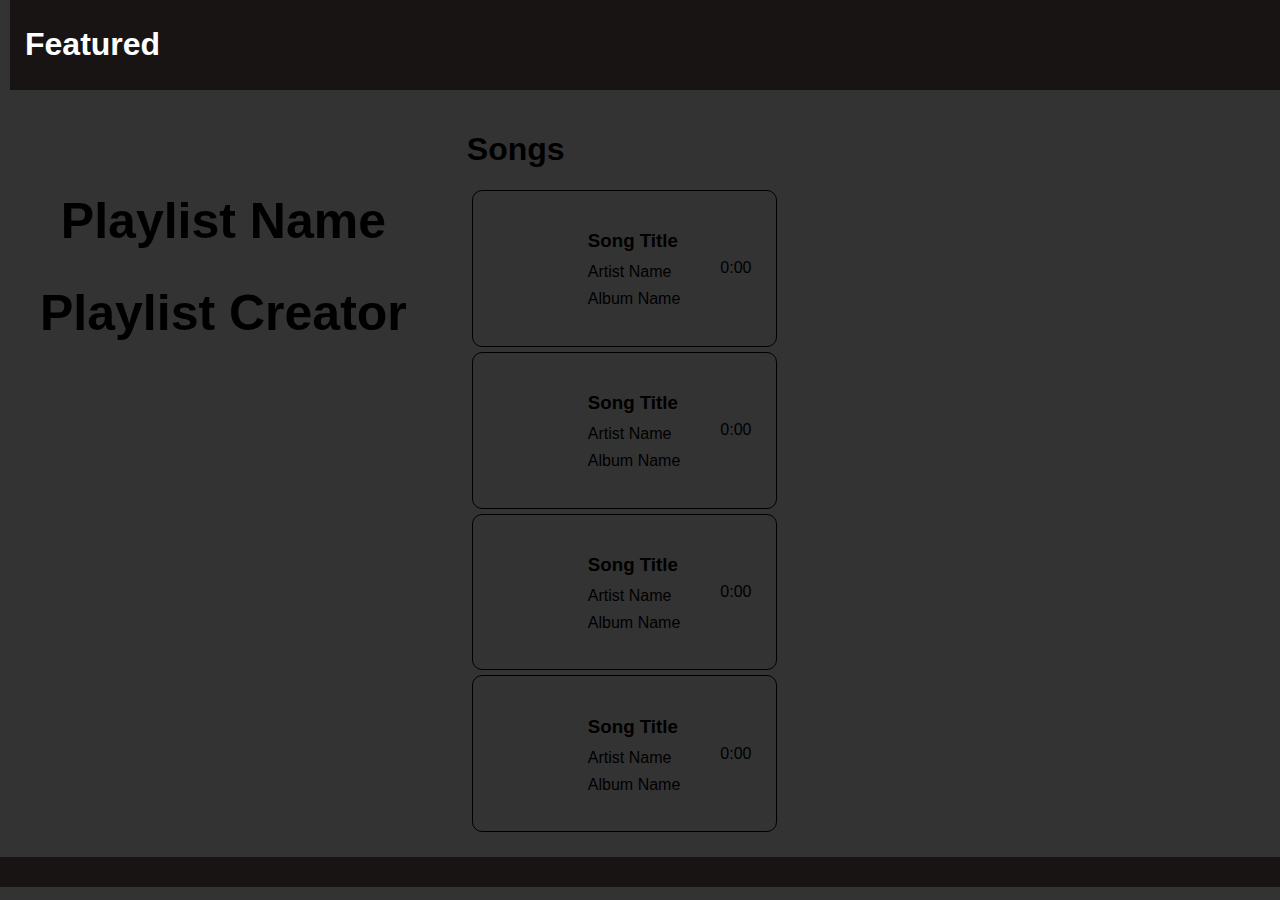
==== music-playlist-creator/feature.html @ c321c266 "strucutre of feature page" ====
<!DOCTYPE html>
<html lang="en">
<head>
    <meta charset="UTF-8">
    <meta name="viewport" content="width=device-width, initial-scale=1.0">
    <title>Featured</title>
    <link rel="icon" type="image/x-icon" href="/images/favicon.ico">
    <link rel="stylesheet" href="style.css">
</head>
<body>
    <header>
        <h1>Featured</h1>
    </header>

    <main>
        <div class="featured-container">
            <div class="featured-container-left">
                <img src="assets/img/playlist.png" alt="" id="feature-img">
                <h1>Playlist Name</h1>
                <h1>Playlist Creator</h1>
            </div>
            <divc class="featured-container-right">
                <div class="featured-songs">
                    <h1>Songs</h1>
                    <div class="modal-song">
                        <div class="modal-song-left">
                            <div class="modal-song-left-img">
                                <img src="assets/img/favicon.ico" alt="" width="30px">
                            </div>
                            <div class="modal-song-right-text">
                                <h3>Song Title</h3>
                                <p>Artist Name</p>
                                <p>Album Name</p>
                            </div>
                        </div>
                        <div class="modal-song-right">
                            <p>0:00</p>
                        </div>
                    </div>
                    <div class="modal-song">
                        <div class="modal-song-left">
                            <div class="modal-song-left-img">
                                <img src="assets/img/favicon.ico" alt="" width="30px">
                            </div>
                            <div class="modal-song-right-text">
                                <h3>Song Title</h3>
                                <p>Artist Name</p>
                                <p>Album Name</p>
                            </div>
                        </div>
                        <div class="modal-song-right">
                            <p>0:00</p>
                        </div>
                    </div>
                    <div class="modal-song">
                        <div class="modal-song-left">
                            <div class="modal-song-left-img">
                                <img src="assets/img/favicon.ico" alt="" width="30px">
                            </div>
                            <div class="modal-song-right-text">
                                <h3>Song Title</h3>
                                <p>Artist Name</p>
                                <p>Album Name</p>
                            </div>
                        </div>
                        <div class="modal-song-right">
                            <p>0:00</p>
                        </div>
                    </div>
                    <div class="modal-song">
                        <div class="modal-song-left">
                            <div class="modal-song-left-img">
                                <img src="assets/img/favicon.ico" alt="" width="30px">
                            </div>
                            <div class="modal-song-right-text">
                                <h3>Song Title</h3>
                                <p>Artist Name</p>
                                <p>Album Name</p>
                            </div>
                        </div>
                        <div class="modal-song-right">
                            <p>0:00</p>
                        </div>
                    </div>
                </div>

            </div>
        </div>
    </main>
    

    <footer>
        <!-- Your footer content here 
            - contacts
            - copywrite
            
        -->
        
    </footer>
    <script src="data/data.js"></script>
    <script src="script.js"></script>

</body>
</html>
---- music-playlist-creator/style.css ----
body {
    font-family: 'Arial', sans-serif;
    margin: 0;
    padding: 0;
    background-color: #333333;
    font-family: Verdana, sans-serif;

}

header{
    width: 100%;
    margin-left: 10px;
    padding: 5px 5px 5px 15px; /* Adjusted padding */
    display: flex;
    justify-content: start;
    background-color: #191414;
    color: white; 
}

footer {
    width: 100%;
    padding: 15px 0;
    background-color: #191414;
}

.playlist-cards {
    margin: 15px;
    padding: 15px;
    display: flex;
    flex-wrap: wrap;
    align-items: center;
    justify-content: center;
    border-radius: 7%;
    gap: 10%;
    row-gap: 10%;
}

.playlist-card {
    margin: 10px;
    padding: 10px;
    background-color: #1DB954;
    border-radius: 7%;
    transition: transform 0.3s ease, box-shadow 0.3s ease; /* Smooth transition for transform and shadow */
    cursor: pointer; /* Changes the cursor to a pointer to indicate it's clickable */
    box-shadow: 0 2px 5px rgba(0,0,0,0.2); /* Initial subtle shadow */
}

.playlist-card:hover {
    transform: scale(1.05); /* Scales up the card slightly */
    box-shadow: 0 5px 15px rgba(0,0,0,0.3); /* Adds a more pronounced shadow */
}

.playlist-card img{
    border-radius: 7%;
}

.playlist-card h3,
.playlist-card p {
    /* display: flex;
    flex-wrap: wrap;
    white-space: normal;
    overflow: hidden;
    text-overflow: ellipsis; */
    margin-top: 3px; /* Reduces the space above the element */
    margin-bottom: 3px; /* Reduces the space below the element */
}

.like-count {
    display: flex;
    justify-content: start;
}

.like-count img:hover {
    cursor: pointer;
    color: red;
}

.modal {
    margin: 5px;
    padding: 5px;
    display: flex; /* Hidden by default */
    visibility: visible;
    position: fixed; /* Stay in place */
    z-index: 1; /* Sit on top */
    left: 0;
    top: 0;
    width: 100%; /* Full width */
    height: 100%; /* Full height */
    overflow: auto; /* Enable scroll if needed */
    background-color: rgba(0,0,0,0.4); /* Black w/ opacity */
 }
 .modal-content {
    background-color: #fefefe;
    margin: 15% auto; /* 15% from the top and centered */
    padding: 20px;
    border: 1px solid #888;
    width: 80%; /* Could be more or less, depending on screen size */
    border-radius: 7%;
    
 }
 .close {
    color: #aaa;
    float: right;
    font-size: 28px;
    font-weight: bold;
 }
 .close:hover,
 .close:focus {
    color: black;
    text-decoration: none;
    cursor: pointer;
 }

 .modal-banner {
    display: flex;
    justify-content: stretch;
    border-radius: 7%;
 }

 .modal-banner-titles {
    margin-top: 50px;
    margin: 10px;
    padding: 10px;
    font-size: 25px;
 }

 .modal-banner-img {
    border-radius: 7%;
    margin: 10px;
    padding: 10px;
 }

 .modal-banner-close {
    display: flex;
    justify-content: end;
 }

 .modal-songs {
    margin: 10px;
    padding: 10px;
 }

 .modal-song {
    margin: 5px;
    padding: 5px;
    display: flex;
    justify-content: stretch;
    justify-content: space-between;
    border: 0.7px solid black; /* Sets a black border with a thickness of 2 pixels */
    border-radius: 10px;
}

 .modal-song-left {
    display: flex;
    justify-content: start;
 }

 .modal-song-left-img {
    display: flex;
    align-items: center;
    margin: 20px;
    padding: 10px;
 }

 .modal-song-right-text {
    margin: 10px;
    padding: 10px;
    line-height: 0.7;
 }

 .modal-song-right {
    display: flex;
    justify-content: end;
    align-items: center;
    margin: 10px;
    padding: 10px;
 }


 .shuffle-btn-container {
    display: flex;
    justify-content: center;
    width: 100%;
 }

 .shuffle-btn {
    padding: 20px;
    margin: 10px;
    border-radius: 7%;
    background-color: #191414;
    color: #fefefe;
    cursor: pointer;
 }

 .shuffle-btn:hover {
    background-color: #90EE90;
 }

 /* ------------------------------ FEATURE PAGE -------------------------------- */

.featured-container {
    margin: 10px;
    padding: 10px;
    display: flex;
}

 .featured-container-left {
    margin: 10px;
    margin-right: 50px;
    padding: 10px;
    font-size: 25px;
    text-align: center;
 }

 #feature-img {
    border-radius: 7%;
 }

 .featured-container-left img{
    width: 500px;
 }
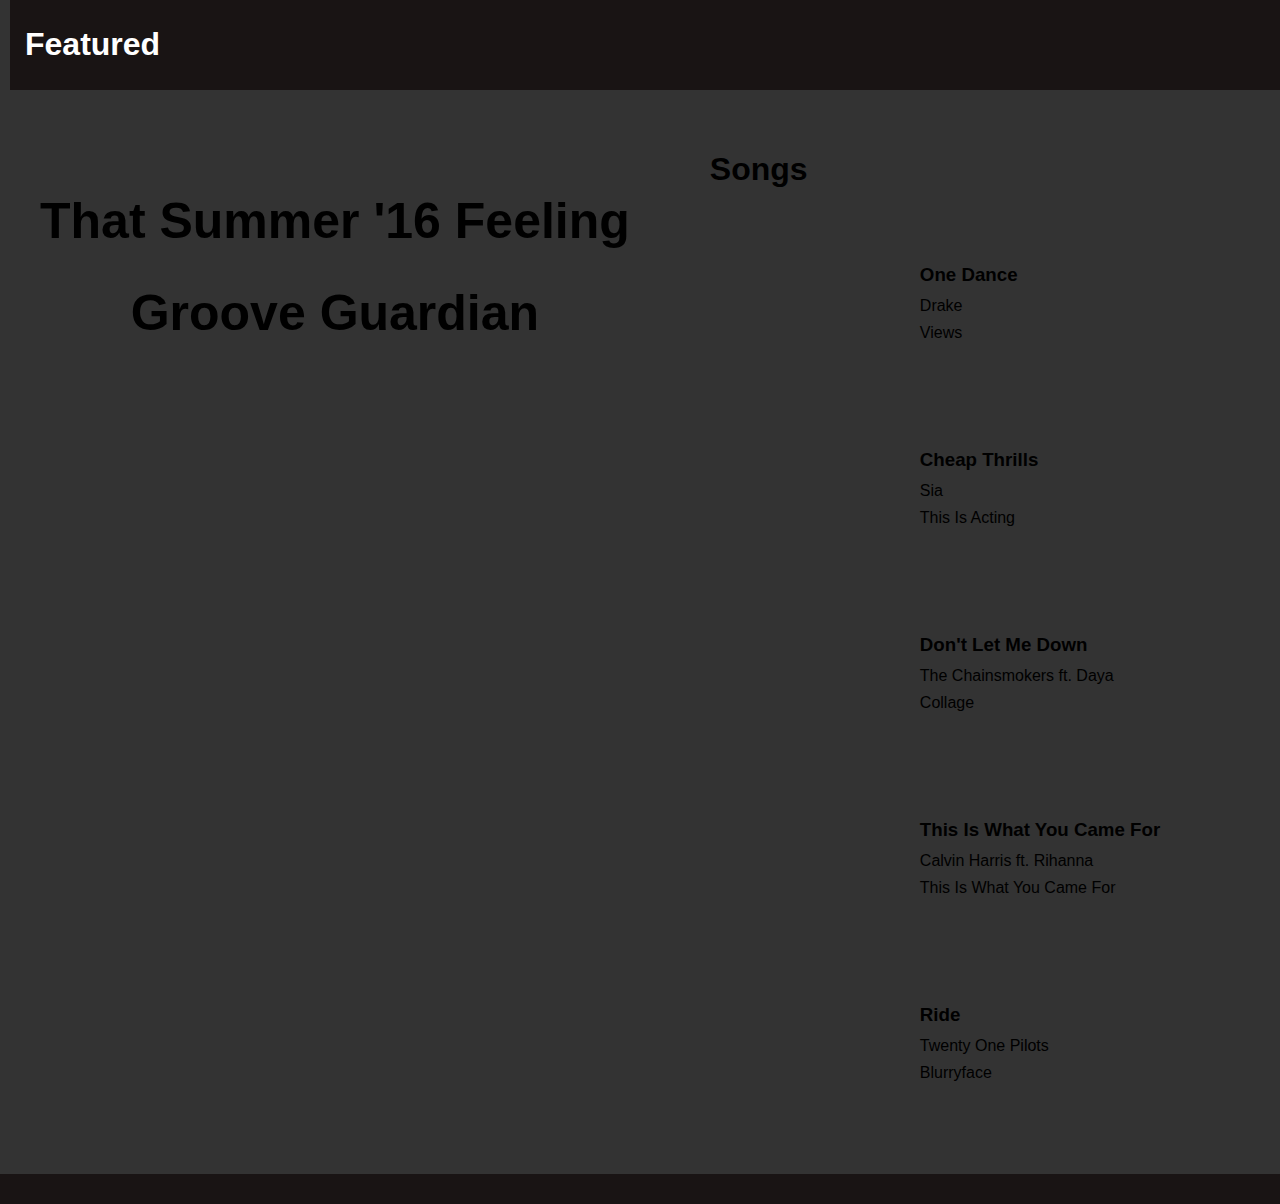
==== commit 4fc61ae4: "core features of featured page" ====
--- a/music-playlist-creator/feature.html
+++ b/music-playlist-creator/feature.html
@@ -15,70 +15,70 @@
     <main>
         <div class="featured-container">
             <div class="featured-container-left">
-                <img src="assets/img/playlist.png" alt="" id="feature-img">
+                <img src="assets/img/playlist.png" alt="" id="featured-img">
                 <h1>Playlist Name</h1>
                 <h1>Playlist Creator</h1>
             </div>
-            <divc class="featured-container-right">
+            <div class="featured-container-right">
                 <div class="featured-songs">
                     <h1>Songs</h1>
-                    <div class="modal-song">
-                        <div class="modal-song-left">
-                            <div class="modal-song-left-img">
+                    <div class="featured-song">
+                        <div class="featured-song-left">
+                            <div class="featured-song-left-img">
                                 <img src="assets/img/favicon.ico" alt="" width="30px">
                             </div>
-                            <div class="modal-song-right-text">
+                            <div class="featured-song-right-text">
                                 <h3>Song Title</h3>
                                 <p>Artist Name</p>
                                 <p>Album Name</p>
                             </div>
                         </div>
-                        <div class="modal-song-right">
+                        <div class="featured-song-right">
                             <p>0:00</p>
                         </div>
                     </div>
-                    <div class="modal-song">
-                        <div class="modal-song-left">
-                            <div class="modal-song-left-img">
+                    <div class="featured-song">
+                        <div class="featured-song-left">
+                            <div class="featured-song-left-img">
                                 <img src="assets/img/favicon.ico" alt="" width="30px">
                             </div>
-                            <div class="modal-song-right-text">
+                            <div class="featured-song-right-text">
                                 <h3>Song Title</h3>
                                 <p>Artist Name</p>
                                 <p>Album Name</p>
                             </div>
                         </div>
-                        <div class="modal-song-right">
+                        <div class="featured-song-right">
                             <p>0:00</p>
                         </div>
                     </div>
-                    <div class="modal-song">
-                        <div class="modal-song-left">
-                            <div class="modal-song-left-img">
+                    <div class="featured-song">
+                        <div class="featured-song-left">
+                            <div class="featured-song-left-img">
                                 <img src="assets/img/favicon.ico" alt="" width="30px">
                             </div>
-                            <div class="modal-song-right-text">
+                            <div class="featured-song-right-text">
                                 <h3>Song Title</h3>
                                 <p>Artist Name</p>
                                 <p>Album Name</p>
                             </div>
                         </div>
-                        <div class="modal-song-right">
+                        <div class="featured-song-right">
                             <p>0:00</p>
                         </div>
                     </div>
-                    <div class="modal-song">
-                        <div class="modal-song-left">
-                            <div class="modal-song-left-img">
+                    <div class="featured-song">
+                        <div class="featured-song-left">
+                            <div class="featured-song-left-img">
                                 <img src="assets/img/favicon.ico" alt="" width="30px">
                             </div>
-                            <div class="modal-song-right-text">
+                            <div class="featured-song-right-text">
                                 <h3>Song Title</h3>
                                 <p>Artist Name</p>
                                 <p>Album Name</p>
                             </div>
                         </div>
-                        <div class="modal-song-right">
+                        <div class="featured-song-right">
                             <p>0:00</p>
                         </div>
                     </div>
@@ -98,7 +98,7 @@
         
     </footer>
     <script src="data/data.js"></script>
-    <script src="script.js"></script>
+    <script src="scriptF.js"></script>
 
 </body>
 </html>--- a/music-playlist-creator/style.css
+++ b/music-playlist-creator/style.css
@@ -212,10 +212,61 @@
     text-align: center;
  }
 
- #feature-img {
+ #featured-img {
     border-radius: 7%;
  }
 
  .featured-container-left img{
     width: 500px;
+ }
+
+ .featured-container-right {
+    display: flex;
+    justify-content: stretch;
+ }
+
+
+
+
+ .featured-songs {
+    margin: 10px;
+    padding: 10px;
+    display: flex;
+    flex-direction: column;
+ }
+
+ .featured-song {
+    margin: 5px;
+    padding: 5px;
+    display: flex;
+    justify-content: stretch;
+    justify-content: space-between;
+    border: 0.7px solid black; /* Sets a black border with a thickness of 2 pixels */
+    border-radius: 10px;
+}
+
+ .featured-song-left {
+    display: flex;
+    justify-content: start;
+ }
+
+ .featured-song-left-img {
+    display: flex;
+    align-items: center;
+    margin: 20px;
+    padding: 10px;
+ }
+
+ .featured-song-right-text {
+    margin: 10px;
+    padding: 10px;
+    line-height: 0.7;
+ }
+
+ .featured-song-right {
+    display: flex;
+    justify-content: end;
+    align-items: center;
+    margin: 10px;
+    padding: 10px;
  }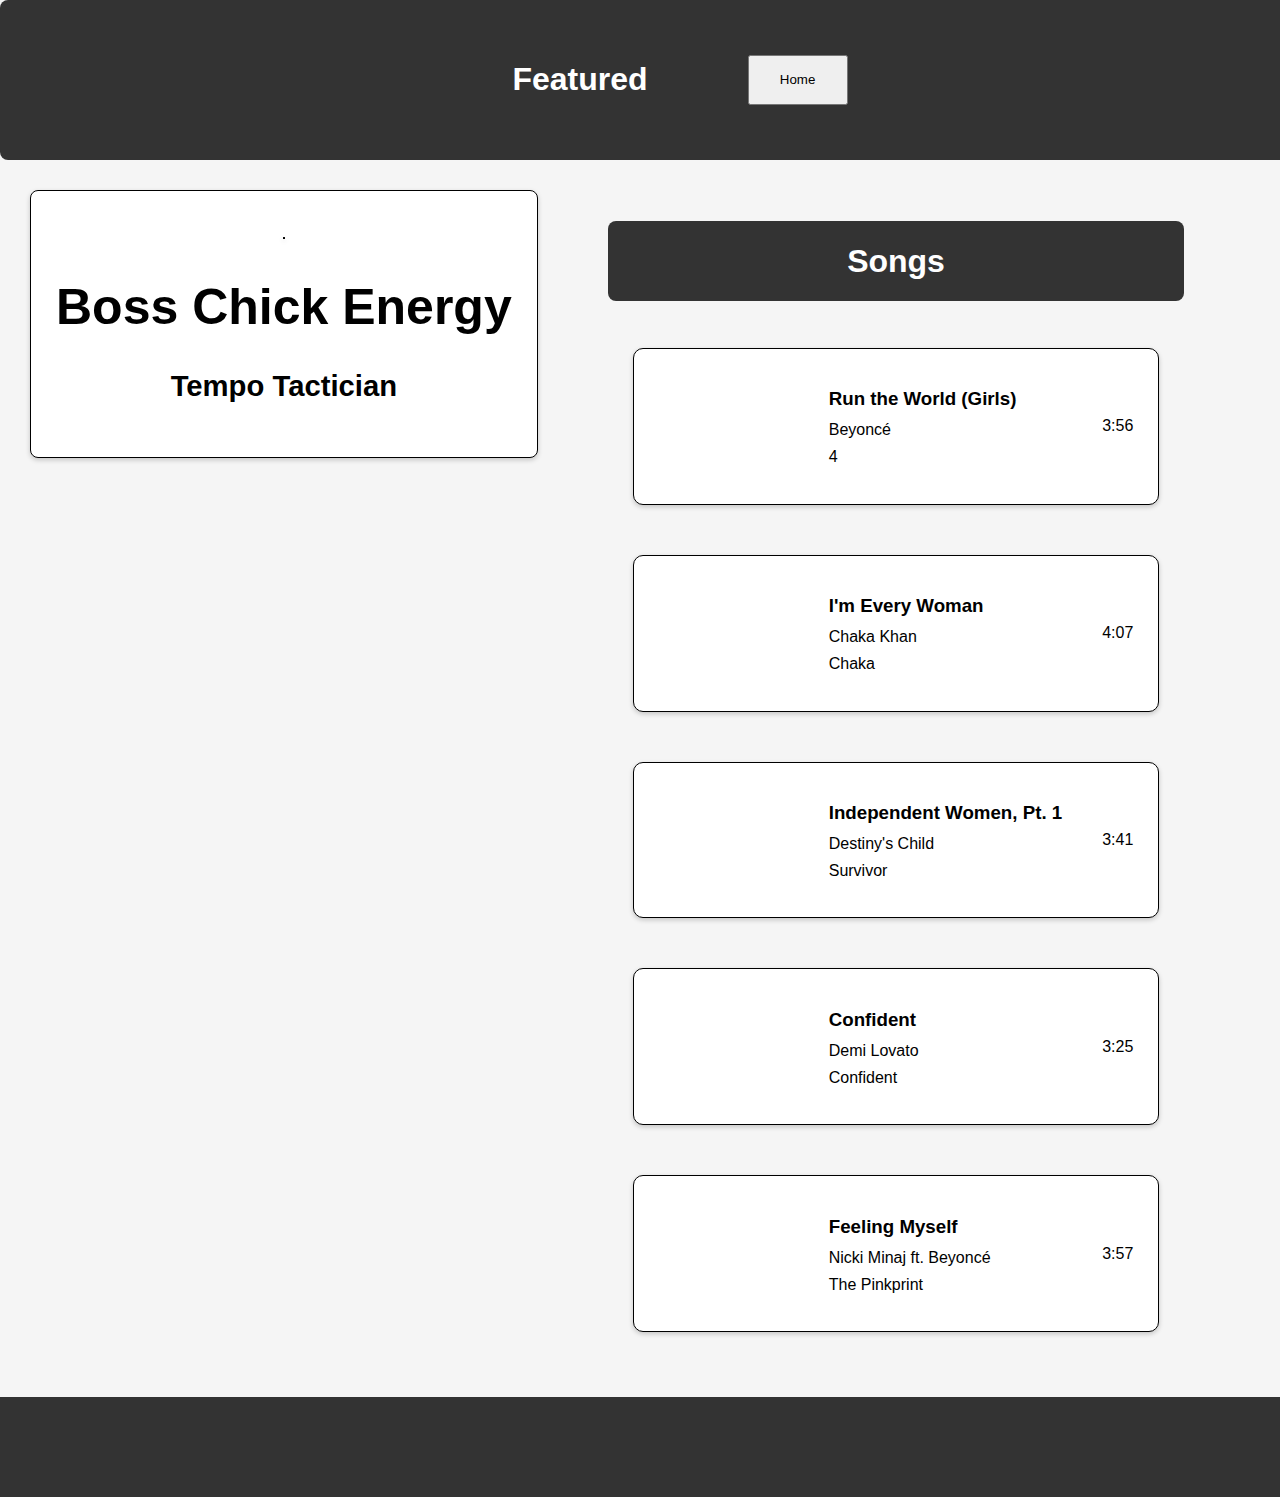
==== commit 88357590: "start search function" ====
--- a/music-playlist-creator/feature.html
+++ b/music-playlist-creator/feature.html
@@ -9,15 +9,23 @@
 </head>
 <body>
     <header>
-        <h1>Featured</h1>
+        <div class="feature-header">
+            <h1>Featured</h1>
+            <a href="index.html">
+                <button>Home</button>
+            </a>
+        </div>
     </header>
+
+    
+    
 
     <main>
         <div class="featured-container">
             <div class="featured-container-left">
                 <img src="assets/img/playlist.png" alt="" id="featured-img">
                 <h1>Playlist Name</h1>
-                <h1>Playlist Creator</h1>
+                <h3>Playlist Creator</h3>
             </div>
             <div class="featured-container-right">
                 <div class="featured-songs">
--- a/music-playlist-creator/style.css
+++ b/music-playlist-creator/style.css
@@ -2,25 +2,44 @@
     font-family: 'Arial', sans-serif;
     margin: 0;
     padding: 0;
-    background-color: #333333;
+    background-color: #F5F5F5;
     font-family: Verdana, sans-serif;
+
 
 }
 
 header{
     width: 100%;
-    margin-left: 10px;
-    padding: 5px 5px 5px 15px; /* Adjusted padding */
-    display: flex;
-    justify-content: start;
-    background-color: #191414;
+    padding: 40px;
+    display: flex;
+    justify-content: center;
+    align-items: center;
+    flex-direction: column;
+    background-color: #333333;
     color: white; 
+    border-radius: 8px;
+    row-gap: 60px;
+}
+
+.header-top {
+   display: flex;
+}
+
+/* header h1 {
+   margin-right: 70px;
+} */
+
+header button {
+   justify-content: end;
+   margin-left: 100px;
+   height: 50px;
+   width: 100px;
 }
 
 footer {
     width: 100%;
-    padding: 15px 0;
-    background-color: #191414;
+    padding: 50px 0;
+    background-color: #333333;
 }
 
 .playlist-cards {
@@ -30,19 +49,24 @@
     flex-wrap: wrap;
     align-items: center;
     justify-content: center;
-    border-radius: 7%;
+    border-radius: 8px;
     gap: 10%;
-    row-gap: 10%;
-}
+    row-gap: 50px;
+}
+
 
 .playlist-card {
     margin: 10px;
     padding: 10px;
-    background-color: #1DB954;
-    border-radius: 7%;
+    background-color: #FFFFFF;
+    border-radius: 7%;
+    color: #1A1A1A;
     transition: transform 0.3s ease, box-shadow 0.3s ease; /* Smooth transition for transform and shadow */
     cursor: pointer; /* Changes the cursor to a pointer to indicate it's clickable */
     box-shadow: 0 2px 5px rgba(0,0,0,0.2); /* Initial subtle shadow */
+    border: 0.7px solid black; /* Sets a black border with a thickness of 2 pixels */
+    flex-wrap: wrap;
+    text-wrap: wrap;
 }
 
 .playlist-card:hover {
@@ -56,13 +80,24 @@
 
 .playlist-card h3,
 .playlist-card p {
-    /* display: flex;
-    flex-wrap: wrap;
-    white-space: normal;
-    overflow: hidden;
-    text-overflow: ellipsis; */
     margin-top: 3px; /* Reduces the space above the element */
     margin-bottom: 3px; /* Reduces the space below the element */
+    font-size: 12px;
+}
+
+.playlist-cards h3,
+.playlist-cards p {
+    flex-wrap: wrap;
+    display: flex;
+    text-wrap: normal;
+    white-space: normal;
+    margin-top: 3px; /* Reduces the space above the element */
+    margin-bottom: 3px; /* Reduces the space below the element */
+}
+
+.bottom-actions {
+    display: flex;
+    justify-content: space-between;
 }
 
 .like-count {
@@ -76,8 +111,6 @@
 }
 
 .modal {
-    margin: 5px;
-    padding: 5px;
     display: flex; /* Hidden by default */
     visibility: visible;
     position: fixed; /* Stay in place */
@@ -90,14 +123,14 @@
     background-color: rgba(0,0,0,0.4); /* Black w/ opacity */
  }
  .modal-content {
-    background-color: #fefefe;
+    background-color: #F5F5F5;
     margin: 15% auto; /* 15% from the top and centered */
     padding: 20px;
     border: 1px solid #888;
-    width: 80%; /* Could be more or less, depending on screen size */
-    border-radius: 7%;
-    
- }
+    width: 60%; /* Could be more or less, depending on screen size */
+    border-radius: 8px;
+ }
+
  .close {
     color: #aaa;
     float: right;
@@ -117,6 +150,10 @@
     border-radius: 7%;
  }
 
+ .modal img {
+    border-radius: 8px;
+ }
+
  .modal-banner-titles {
     margin-top: 50px;
     margin: 10px;
@@ -131,8 +168,7 @@
  }
 
  .modal-banner-close {
-    display: flex;
-    justify-content: end;
+   margin-right: 0%;
  }
 
  .modal-songs {
@@ -170,7 +206,7 @@
 
  .modal-song-right {
     display: flex;
-    justify-content: end;
+    justify-content: space-between;
     align-items: center;
     margin: 10px;
     padding: 10px;
@@ -187,8 +223,8 @@
     padding: 20px;
     margin: 10px;
     border-radius: 7%;
-    background-color: #191414;
-    color: #fefefe;
+    background-color: #333333;
+    color: #F5F5F5;
     cursor: pointer;
  }
 
@@ -196,28 +232,67 @@
     background-color: #90EE90;
  }
 
+
+ #playlist-form {
+    display: flex;
+    flex-direction: column;
+    padding: 10px;
+    border-radius: 8px;
+    width: 50%;
+    justify-content: center;
+ }
+
+
+ .footer-right {
+   color: 1A1A1A;
+   padding: 10px;
+   margin-right: 15%;
+   display: flex;
+   justify-content: end;
+   font-size: 10px;
+   color: white;
+ }
+
  /* ------------------------------ FEATURE PAGE -------------------------------- */
 
+.feature-header {
+   display: flex;
+   align-items: center;
+}
+
 .featured-container {
     margin: 10px;
     padding: 10px;
     display: flex;
 }
 
+.featured-container img {
+    border-radius: 8px;
+}
+
  .featured-container-left {
+    background-color: #FFFFFF;
+    height: 70%;
+    padding: 25px;
+    border-radius: 8px;
     margin: 10px;
     margin-right: 50px;
-    padding: 10px;
     font-size: 25px;
     text-align: center;
+    cursor: pointer; /* Changes the cursor to a pointer to indicate it's clickable */
+    box-shadow: 0 2px 5px rgba(0,0,0,0.2); /* Initial subtle shadow */
+    border: 0.7px solid black; /* Sets a black border with a thickness of 2 pixels */
  }
 
  #featured-img {
     border-radius: 7%;
+    
  }
 
  .featured-container-left img{
     width: 500px;
+    box-shadow: 0 2px 5px rgba(0,0,0,0.2); /* Initial subtle shadow */
+    border: 0.7px solid black; /* Sets a black border with a thickness of 2 pixels */
  }
 
  .featured-container-right {
@@ -225,26 +300,43 @@
     justify-content: stretch;
  }
 
-
-
-
  .featured-songs {
+    /* background-color: #1DB954; */
     margin: 10px;
     padding: 10px;
     display: flex;
     flex-direction: column;
  }
 
+ .featured-songs h1{
+    display: flex;
+    justify-content: center;
+    align-items: center;
+    color: #fefefe;
+    background-color: #333333;
+    border-radius: 8px;
+    height: 80px;
+ }
+
  .featured-song {
+    background-color: #FFFFFF;
     margin: 5px;
     padding: 5px;
     display: flex;
     justify-content: stretch;
     justify-content: space-between;
+    transition: transform 0.3s ease, box-shadow 0.3s ease; /* Smooth transition for transform and shadow */
+    cursor: pointer; /* Changes the cursor to a pointer to indicate it's clickable */
+    box-shadow: 0 2px 5px rgba(0,0,0,0.2); /* Initial subtle shadow */
     border: 0.7px solid black; /* Sets a black border with a thickness of 2 pixels */
     border-radius: 10px;
 }
 
+.featured-song:hover {
+   transform: scale(1.05); /* Scales up the card slightly */
+   box-shadow: 0 5px 15px rgba(0,0,0,0.3); /* Adds a more pronounced shadow */
+}
+
  .featured-song-left {
     display: flex;
     justify-content: start;
